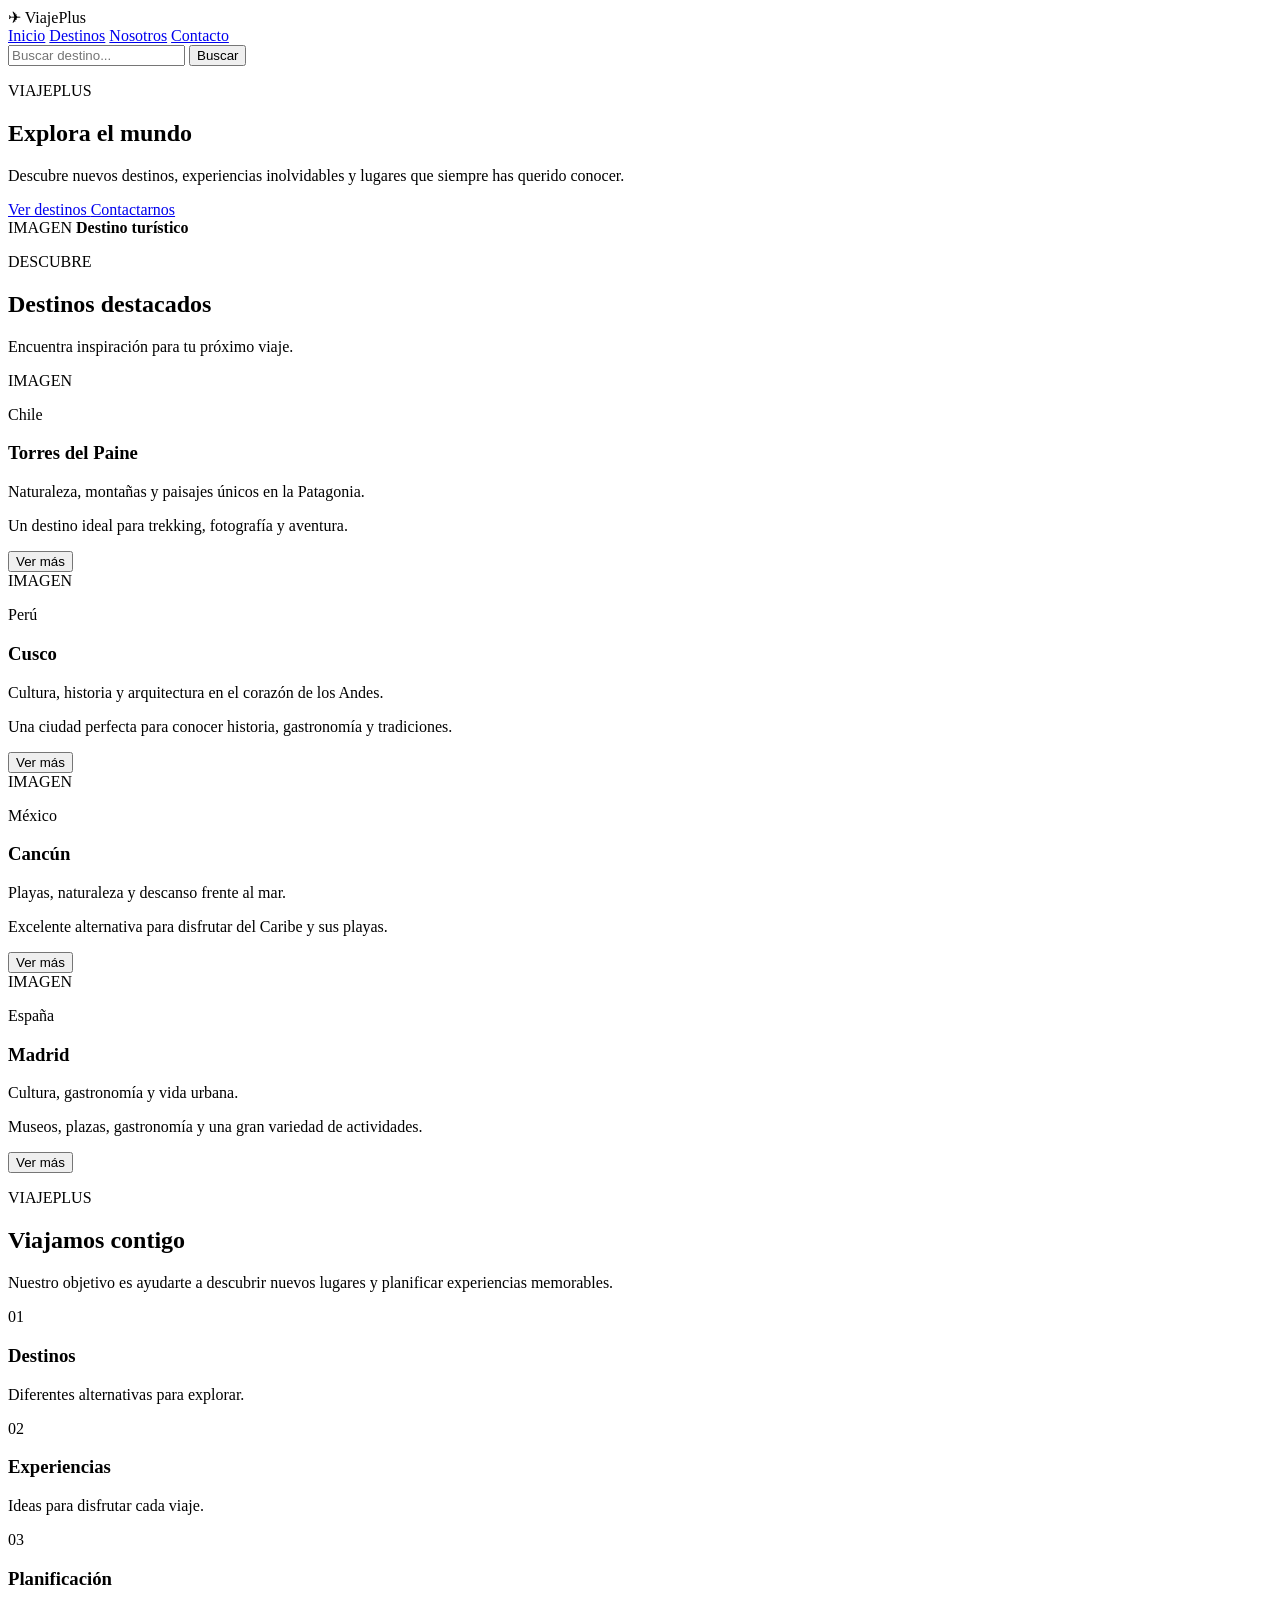
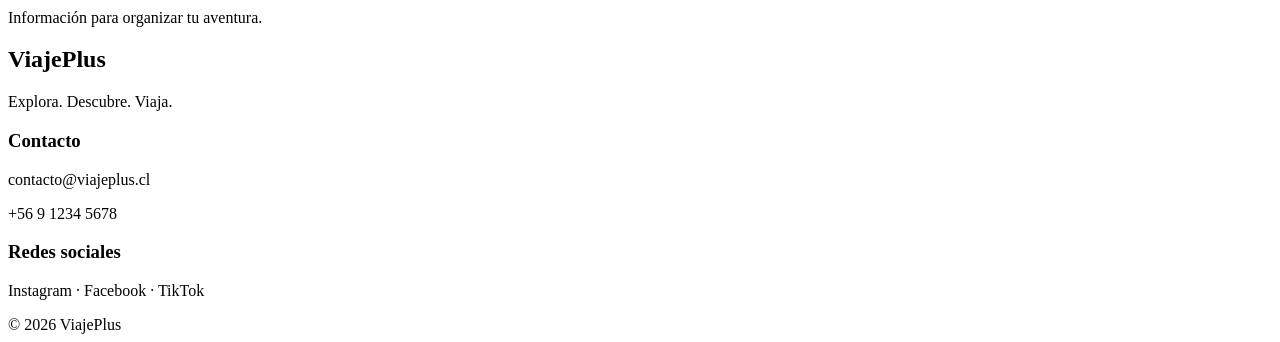
==== viajeplus/index.html @ 8896885b "ok" ====
<!DOCTYPE html>
<html lang="es">

<head>
    <meta charset="UTF-8">
    <meta name="viewport" content="width=device-width, initial-scale=1.0">
    <title>ViajePlus | Explora el mundo</title>
    <link rel="stylesheet" href="css/style.css">
</head>
<body>
    <!-- HEADER -->
    <header class="header">
        <div class="logo">
            <span class="logo-icon">✈</span>
            <span>ViajePlus</span>
        </div>
        <nav class="nav">
            <a href="#inicio">Inicio</a>
            <a href="#destinos">Destinos</a>
            <a href="#nosotros">Nosotros</a>
            <a href="#contacto">Contacto</a>
        </nav>
        <div class="buscador">
            <input type="text" id="buscarDestino" placeholder="Buscar destino...">
            <button id="btnBuscar">
                Buscar
            </button>
        </div>
    </header>
    <!-- CONTENIDO PRINCIPAL -->
    <main>
        <!-- HERO -->
        <section class="hero" id="inicio">
            <div class="hero-texto">
                <p class="subtitulo">
                    VIAJEPLUS
                </p>
                <h1>
                    Explora el mundo
                </h1>
                <p>
                    Descubre nuevos destinos, experiencias
                    inolvidables y lugares que siempre
                    has querido conocer.
                </p>
                <div class="hero-botones">
                    <a href="#destinos" class="btn btn-principal">
                        Ver destinos
                    </a>
                    <a href="#contacto" class="btn btn-secundario">
                        Contactarnos
                    </a>
                </div>
            </div>
            <div class="hero-imagen">
                <div class="imagen-placeholder">
                    <span>IMAGEN</span>
                    <strong>Destino turístico</strong>
                </div>
            </div>
        </section>
        <!-- DESTINOS -->
        <section class="destinos-section" id="destinos">
            <div class="section-header">
                <div>
                    <p class="subtitulo">
                        DESCUBRE
                    </p>
                    <h2>
                        Destinos destacados
                    </h2>
                </div>
                <p>
                    Encuentra inspiración para tu próximo viaje.
                </p>
            </div>
            <div class="destinos">
                <!-- TARJETA 1 -->
                <article class="destino-card">
                    <div class="card-imagen torres">
                        <span>IMAGEN</span>
                    </div>
                    <div class="card-contenido">
                        <p class="pais">
                            Chile
                        </p>
                        <h3>
                            Torres del Paine
                        </h3>
                        <p class="descripcion">
                            Naturaleza, montañas y paisajes
                            únicos en la Patagonia.
                        </p>
                        <p class="extra-info oculto">
                            Un destino ideal para trekking,
                            fotografía y aventura.
                        </p>
                        <button class="btn-ver-mas">
                            Ver más
                        </button>
                    </div>
                </article>
                <!-- TARJETA 2 -->
                <article class="destino-card">
                    <div class="card-imagen cusco">
                        <span>IMAGEN</span>
                    </div>
                    <div class="card-contenido">
                        <p class="pais">
                            Perú
                        </p>
                        <h3>
                            Cusco
                        </h3>
                        <p class="descripcion">
                            Cultura, historia y arquitectura
                            en el corazón de los Andes.
                        </p>
                        <p class="extra-info oculto">
                            Una ciudad perfecta para conocer
                            historia, gastronomía y tradiciones.
                        </p>
                        <button class="btn-ver-mas">
                            Ver más
                        </button>
                    </div>
                </article>
                <!-- TARJETA 3 -->
                <article class="destino-card">
                    <div class="card-imagen cancun">
                        <span>IMAGEN</span>
                    </div>
                    <div class="card-contenido">
                        <p class="pais">
                            México
                        </p>
                        <h3>
                            Cancún
                        </h3>
                        <p class="descripcion">
                            Playas, naturaleza y descanso
                            frente al mar.
                        </p>
                        <p class="extra-info oculto">
                            Excelente alternativa para disfrutar
                            del Caribe y sus playas.
                        </p>
                        <button class="btn-ver-mas">
                            Ver más
                        </button>
                    </div>
                </article>
                <!-- TARJETA 4 -->
                <article class="destino-card">
                    <div class="card-imagen madrid">
                        <span>IMAGEN</span>
                    </div>
                    <div class="card-contenido">
                        <p class="pais">
                            España
                        </p>
                        <h3>
                            Madrid
                        </h3>
                        <p class="descripcion">
                            Cultura, gastronomía y vida urbana.
                        </p>
                        <p class="extra-info oculto">
                            Museos, plazas, gastronomía y una
                            gran variedad de actividades.
                        </p>
                        <button class="btn-ver-mas">
                            Ver más
                        </button>
                    </div>
                </article>
            </div>
            <p id="mensajeBusqueda" class="mensaje-busqueda"></p>
        </section>
        <!-- NOSOTROS -->
        <section class="info-section" id="nosotros">
            <div class="info-bloque">
                <p class="subtitulo">
                    VIAJEPLUS
                </p>
                <h2>
                    Viajamos contigo
                </h2>
                <p>
                    Nuestro objetivo es ayudarte a descubrir
                    nuevos lugares y planificar experiencias
                    memorables.
                </p>
            </div>
            <div class="beneficios">
                <div class="beneficio">
                    <span>01</span>
                    <h3>Destinos</h3>
                    <p>
                        Diferentes alternativas para explorar.
                    </p>
                </div>
                <div class="beneficio">
                    <span>02</span>
                    <h3>Experiencias</h3>
                    <p>
                        Ideas para disfrutar cada viaje.
                    </p>
                </div>
                <div class="beneficio">
                    <span>03</span>
                    <h3>Planificación</h3>
                    <p>
                        Información para organizar tu aventura.
                    </p>
                </div>
            </div>
        </section>
    </main>
    <!-- FOOTER -->
    <footer class="footer" id="contacto">
        <div class="footer-contenido">
            <div>
                <h2>
                    ViajePlus
                </h2>
                <p>
                    Explora. Descubre. Viaja.
                </p>
            </div>
            <div>
                <h3>
                    Contacto
                </h3>
                <p>
                    contacto@viajeplus.cl
                </p>
                <p>
                    +56 9 1234 5678
                </p>
            </div>
            <div>
                <h3>
                    Redes sociales
                </h3>
                <p>
                    Instagram · Facebook · TikTok
                </p>
            </div>
        </div>
        <div class="footer-bottom">
            © 2026 ViajePlus
        </div>
    </footer>
    <script src="js/script.js"></script>
</body>
</html>
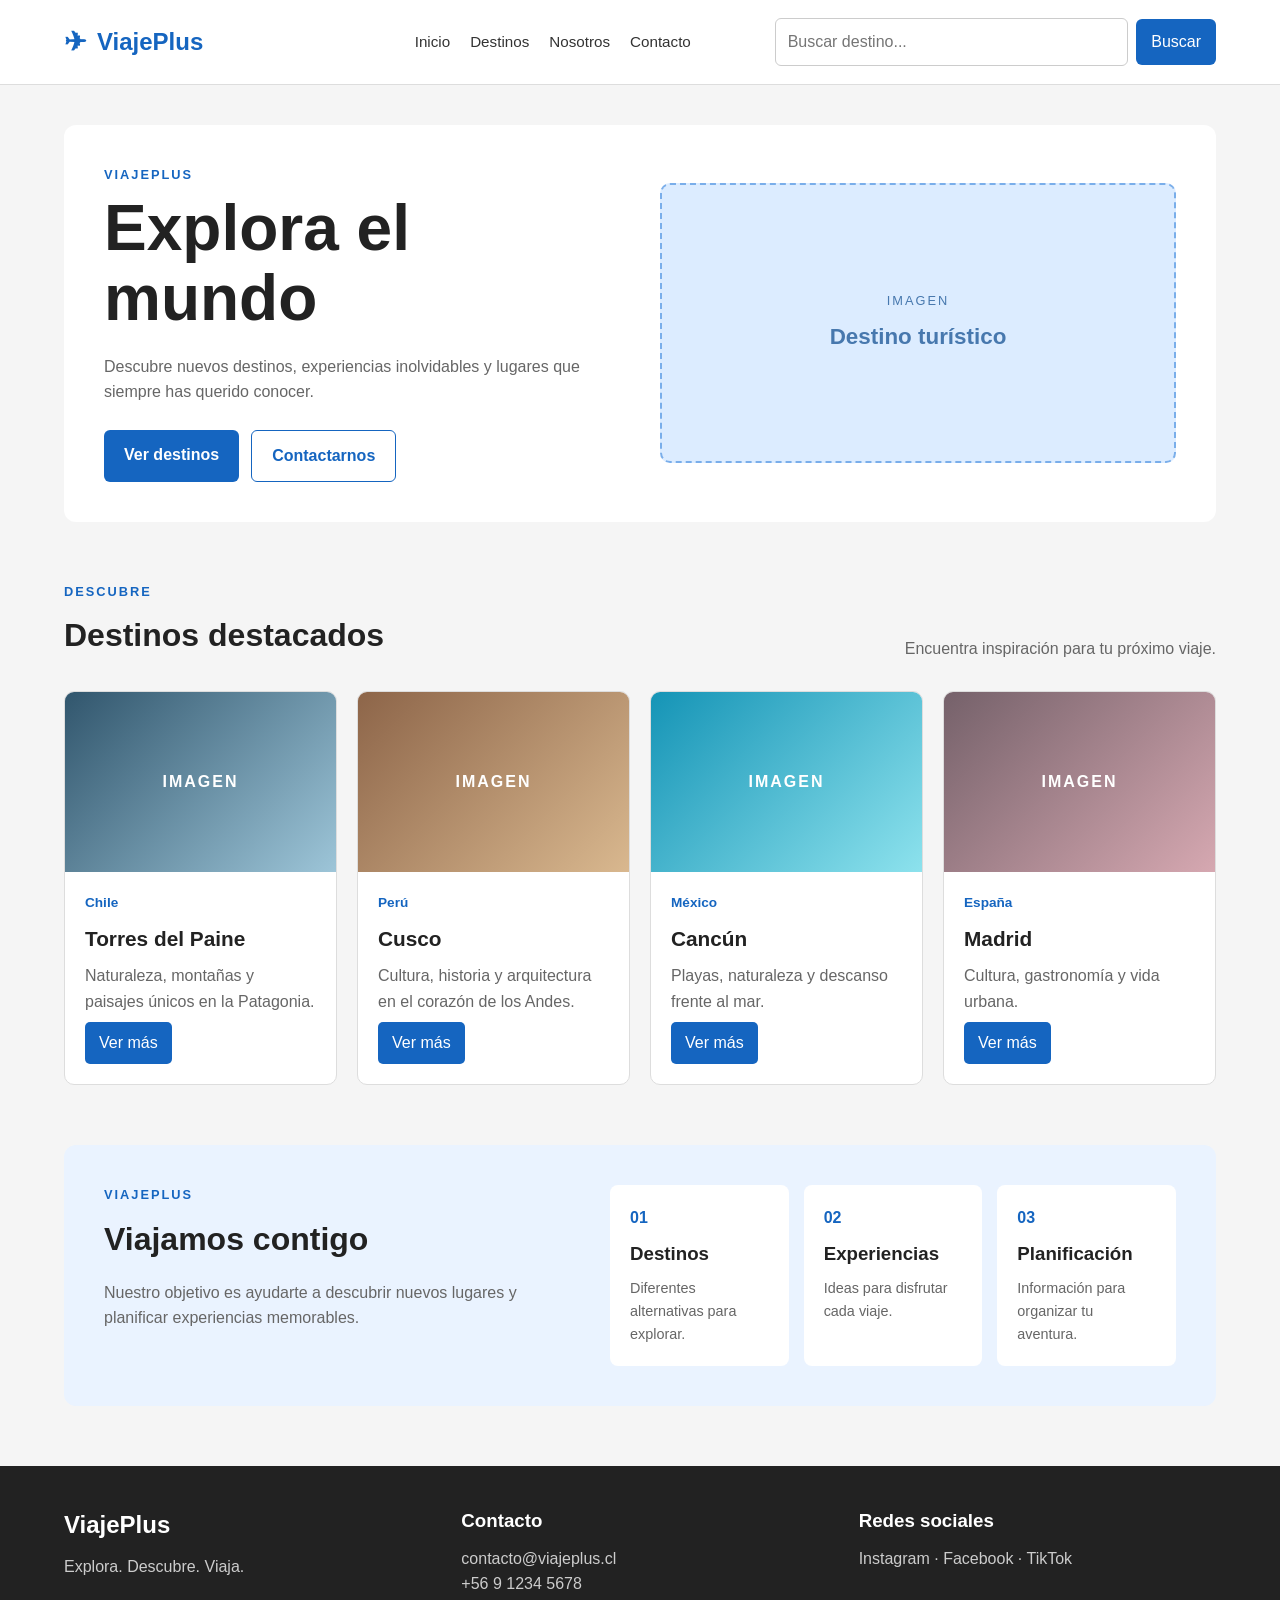
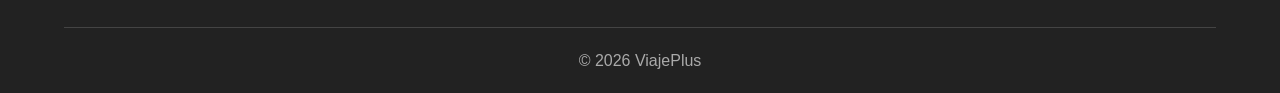
==== commit b3e2509d: "ok" ====
--- a/viajeplus/index.html
+++ b/viajeplus/index.html
@@ -5,7 +5,7 @@
     <meta charset="UTF-8">
     <meta name="viewport" content="width=device-width, initial-scale=1.0">
     <title>ViajePlus | Explora el mundo</title>
-    <link rel="stylesheet" href="css/style.css">
+    <link rel="stylesheet" href="static/css/style.css">
 </head>
 <body>
     <!-- HEADER -->
@@ -252,6 +252,6 @@
             © 2026 ViajePlus
         </div>
     </footer>
-    <script src="js/script.js"></script>
+    <script src="static/js/script.js"></script>
 </body>
 </html>
--- a/viajeplus/static/css/style.css
+++ b/viajeplus/static/css/style.css
@@ -0,0 +1,528 @@
+/* ================================
+    RESET BÁSICO
+================================ */
+
+* {
+    margin: 0;
+    padding: 0;
+    box-sizing: border-box;
+}
+
+html {
+    scroll-behavior: smooth;
+}
+
+body {
+    font-family: Arial, Helvetica, sans-serif;
+    line-height: 1.6;
+    color: #222;
+    background: #f5f5f5;
+}
+
+
+/* ================================
+    VARIABLES
+================================ */
+
+:root {
+    --azul: #1565c0;
+    --azul-claro: #eaf3ff;
+    --gris: #666;
+    --gris-claro: #eeeeee;
+    --blanco: #ffffff;
+    --negro: #222;
+}
+
+
+/* ================================
+    ELEMENTOS GENERALES
+================================ */
+
+a {
+    text-decoration: none;
+    color: inherit;
+}
+
+button,
+input {
+    font: inherit;
+}
+
+
+/* ================================
+    HEADER
+================================ */
+
+.header {
+    width: 100%;
+    padding: 18px 5%;
+    background-color: var(--blanco);
+    display: flex;
+    align-items: center;
+    justify-content: space-between;
+    flex-wrap: wrap;
+    gap: 20px;
+    border-bottom: 1px solid #ddd;
+}
+
+
+/* LOGO */
+
+.logo {
+    display: flex;
+    align-items: center;
+    gap: 10px;
+    font-size: 1.5rem;
+    font-weight: bold;
+    color: var(--azul);
+    flex-grow: 1;
+}
+
+.logo-icon {
+    font-size: 1.7rem;
+}
+
+
+/* NAV */
+
+.nav {
+    display: flex;
+    align-items: center;
+    justify-content: center;
+    flex-wrap: wrap;
+    gap: 20px;
+    flex-grow: 1;
+}
+
+.nav a {
+    color: #333;
+    font-size: 0.95rem;
+}
+
+.nav a:hover {
+    color: var(--azul);
+}
+
+
+/* BUSCADOR */
+
+.buscador {
+    display: flex;
+    align-items: center;
+    gap: 8px;
+    flex-grow: 1;
+}
+
+.buscador input {
+    width: 100%;
+    min-width: 160px;
+    padding: 10px 12px;
+    border: 1px solid #ccc;
+    border-radius: 6px;
+}
+
+.buscador button {
+    padding: 10px 15px;
+    border: none;
+    border-radius: 6px;
+    background-color: var(--azul);
+    color: white;
+    cursor: pointer;
+}
+
+.buscador button:hover {
+    opacity: 0.9;
+}
+
+
+/* ================================
+    MAIN
+================================ */
+
+main {
+    width: 100%;
+}
+
+
+/* ================================
+    HERO
+================================ */
+
+.hero {
+    width: 90%;
+    max-width: 1200px;
+    margin: 40px auto;
+    padding: 40px;
+    background-color: var(--blanco);
+    display: flex;
+    align-items: center;
+    flex-wrap: wrap;
+    gap: 40px;
+    border-radius: 12px;
+}
+
+
+/* TEXTO HERO */
+
+.hero-texto {
+    flex: 1 1 300px;
+}
+
+.subtitulo {
+    color: var(--azul);
+    font-size: 0.8rem;
+    font-weight: bold;
+    letter-spacing: 2px;
+    margin-bottom: 8px;
+}
+
+.hero h1 {
+    font-size: clamp(2rem, 5vw, 4rem);
+    line-height: 1.1;
+    margin-bottom: 20px;
+}
+
+.hero-texto>p:not(.subtitulo) {
+    color: var(--gris);
+    max-width: 550px;
+    margin-bottom: 25px;
+}
+
+
+/* BOTONES HERO */
+
+.hero-botones {
+    display: flex;
+    flex-wrap: wrap;
+    gap: 12px;
+}
+
+.btn {
+    display: inline-block;
+    padding: 12px 20px;
+    border-radius: 6px;
+    font-weight: bold;
+}
+
+.btn-principal {
+    background-color: var(--azul);
+    color: white;
+}
+
+.btn-secundario {
+    border: 1px solid var(--azul);
+    color: var(--azul);
+}
+
+
+/* IMAGEN HERO */
+
+.hero-imagen {
+    flex: 1 1 300px;
+    min-width: 0;
+}
+
+.imagen-placeholder {
+    min-height: 280px;
+    width: 100%;
+    background-color: #dcecff;
+    border: 2px dashed #7aaeea;
+    border-radius: 10px;
+    display: flex;
+    flex-direction: column;
+    align-items: center;
+    justify-content: center;
+    gap: 8px;
+    color: #4778ae;
+}
+
+.imagen-placeholder span {
+    font-size: 0.8rem;
+    letter-spacing: 2px;
+}
+
+.imagen-placeholder strong {
+    font-size: 1.4rem;
+}
+
+
+/* ================================
+    DESTINOS
+================================ */
+
+.destinos-section {
+    width: 90%;
+    max-width: 1200px;
+    margin: 60px auto;
+}
+
+
+/* ENCABEZADO SECCIÓN */
+
+.section-header {
+    margin-bottom: 30px;
+    display: flex;
+    align-items: end;
+    justify-content: space-between;
+    flex-wrap: wrap;
+    gap: 20px;
+}
+
+.section-header h2 {
+    font-size: 2rem;
+}
+
+.section-header>p {
+    max-width: 400px;
+    color: var(--gris);
+}
+
+
+/* CONTENEDOR TARJETAS */
+
+.destinos {
+    display: flex;
+    flex-wrap: wrap;
+    gap: 20px;
+}
+
+
+/* TARJETA */
+
+.destino-card {
+    background-color: var(--blanco);
+    border-radius: 10px;
+    overflow: hidden;
+    border: 1px solid #ddd;
+    /*
+        El ancho base es 230px.
+        El elemento puede crecer y reducirse.
+    */
+    flex: 1 1 230px;
+    min-width: 0;
+    display: flex;
+    flex-direction: column;
+}
+
+
+/* IMAGEN TARJETA */
+
+.card-imagen {
+    min-height: 180px;
+    display: flex;
+    align-items: center;
+    justify-content: center;
+    color: white;
+    font-weight: bold;
+    letter-spacing: 2px;
+}
+
+
+/*
+    Estos fondos representan
+    distintos destinos.
+*/
+
+.torres {
+    background: linear-gradient(135deg,
+            #31566d,
+            #9dc5d8);
+}
+
+.cusco {
+    background: linear-gradient(135deg,
+            #8d6549,
+            #d9b88f);
+}
+
+.cancun {
+    background: linear-gradient(135deg,
+            #1594b6,
+            #8de2ed);
+}
+
+.madrid {
+    background: linear-gradient(135deg,
+            #75616a,
+            #d6a8b1);
+}
+
+
+/* CONTENIDO */
+
+.card-contenido {
+    padding: 20px;
+    display: flex;
+    flex-direction: column;
+    gap: 8px;
+    flex-grow: 1;
+}
+
+.pais {
+    color: var(--azul);
+    font-size: 0.85rem;
+    font-weight: bold;
+}
+
+.card-contenido h3 {
+    font-size: 1.3rem;
+}
+
+.descripcion {
+    color: var(--gris);
+}
+
+
+/* BOTÓN VER MÁS */
+
+.btn-ver-mas {
+    align-self: flex-start;
+    margin-top: auto;
+    padding: 8px 14px;
+    border: none;
+    border-radius: 5px;
+    background-color: var(--azul);
+    color: white;
+    cursor: pointer;
+}
+
+.btn-ver-mas:hover {
+    opacity: 0.9;
+}
+
+
+/* INFORMACIÓN OCULTA */
+
+.oculto {
+    display: none;
+}
+
+
+/* MENSAJE BÚSQUEDA */
+
+.mensaje-busqueda {
+    margin-top: 20px;
+    font-weight: bold;
+    color: var(--azul);
+}
+
+
+/* ================================
+    INFORMACIÓN
+================================ */
+
+.info-section {
+    width: 90%;
+    max-width: 1200px;
+    margin: 60px auto;
+    padding: 40px;
+    background-color: var(--azul-claro);
+    border-radius: 12px;
+    display: flex;
+    flex-wrap: wrap;
+    gap: 40px;
+}
+
+.info-bloque {
+    flex: 1 1 300px;
+}
+
+.info-bloque h2 {
+    font-size: 2rem;
+    margin-bottom: 15px;
+}
+
+.info-bloque p:last-child {
+    color: var(--gris);
+    max-width: 500px;
+}
+
+
+/* BENEFICIOS */
+
+.beneficios {
+    flex: 1 1 400px;
+    display: flex;
+    flex-wrap: wrap;
+    gap: 15px;
+}
+
+.beneficio {
+    flex: 1 1 150px;
+    padding: 20px;
+    background-color: white;
+    border-radius: 8px;
+}
+
+.beneficio span {
+    color: var(--azul);
+    font-weight: bold;
+}
+
+.beneficio h3 {
+    margin: 8px 0;
+}
+
+.beneficio p {
+    color: var(--gris);
+    font-size: 0.9rem;
+}
+
+
+/* ================================
+    FOOTER
+================================ */
+
+.footer {
+    background-color: #222;
+    color: white;
+    padding: 40px 5% 20px;
+}
+
+.footer-contenido {
+    max-width: 1200px;
+    margin: 0 auto;
+    display: flex;
+    flex-wrap: wrap;
+    gap: 40px;
+}
+
+.footer-contenido>div {
+    flex: 1 1 200px;
+}
+
+.footer h2,
+.footer h3 {
+    margin-bottom: 10px;
+}
+
+.footer p {
+    color: #ccc;
+}
+
+.footer-bottom {
+    max-width: 1200px;
+    margin: 30px auto 0;
+    padding-top: 20px;
+    border-top: 1px solid #444;
+    text-align: center;
+    color: #aaa;
+}
+
+
+/* ================================
+    RESPONSIVIDAD
+    SIN MEDIA QUERIES
+================================ */
+
+/*
+    La responsividad depende principalmente de:
+
+    display: flex;
+    flex-wrap: wrap;
+    flex: 1 1;
+    min-width;
+    max-width;
+    width: 100%;
+    gap;
+*/
